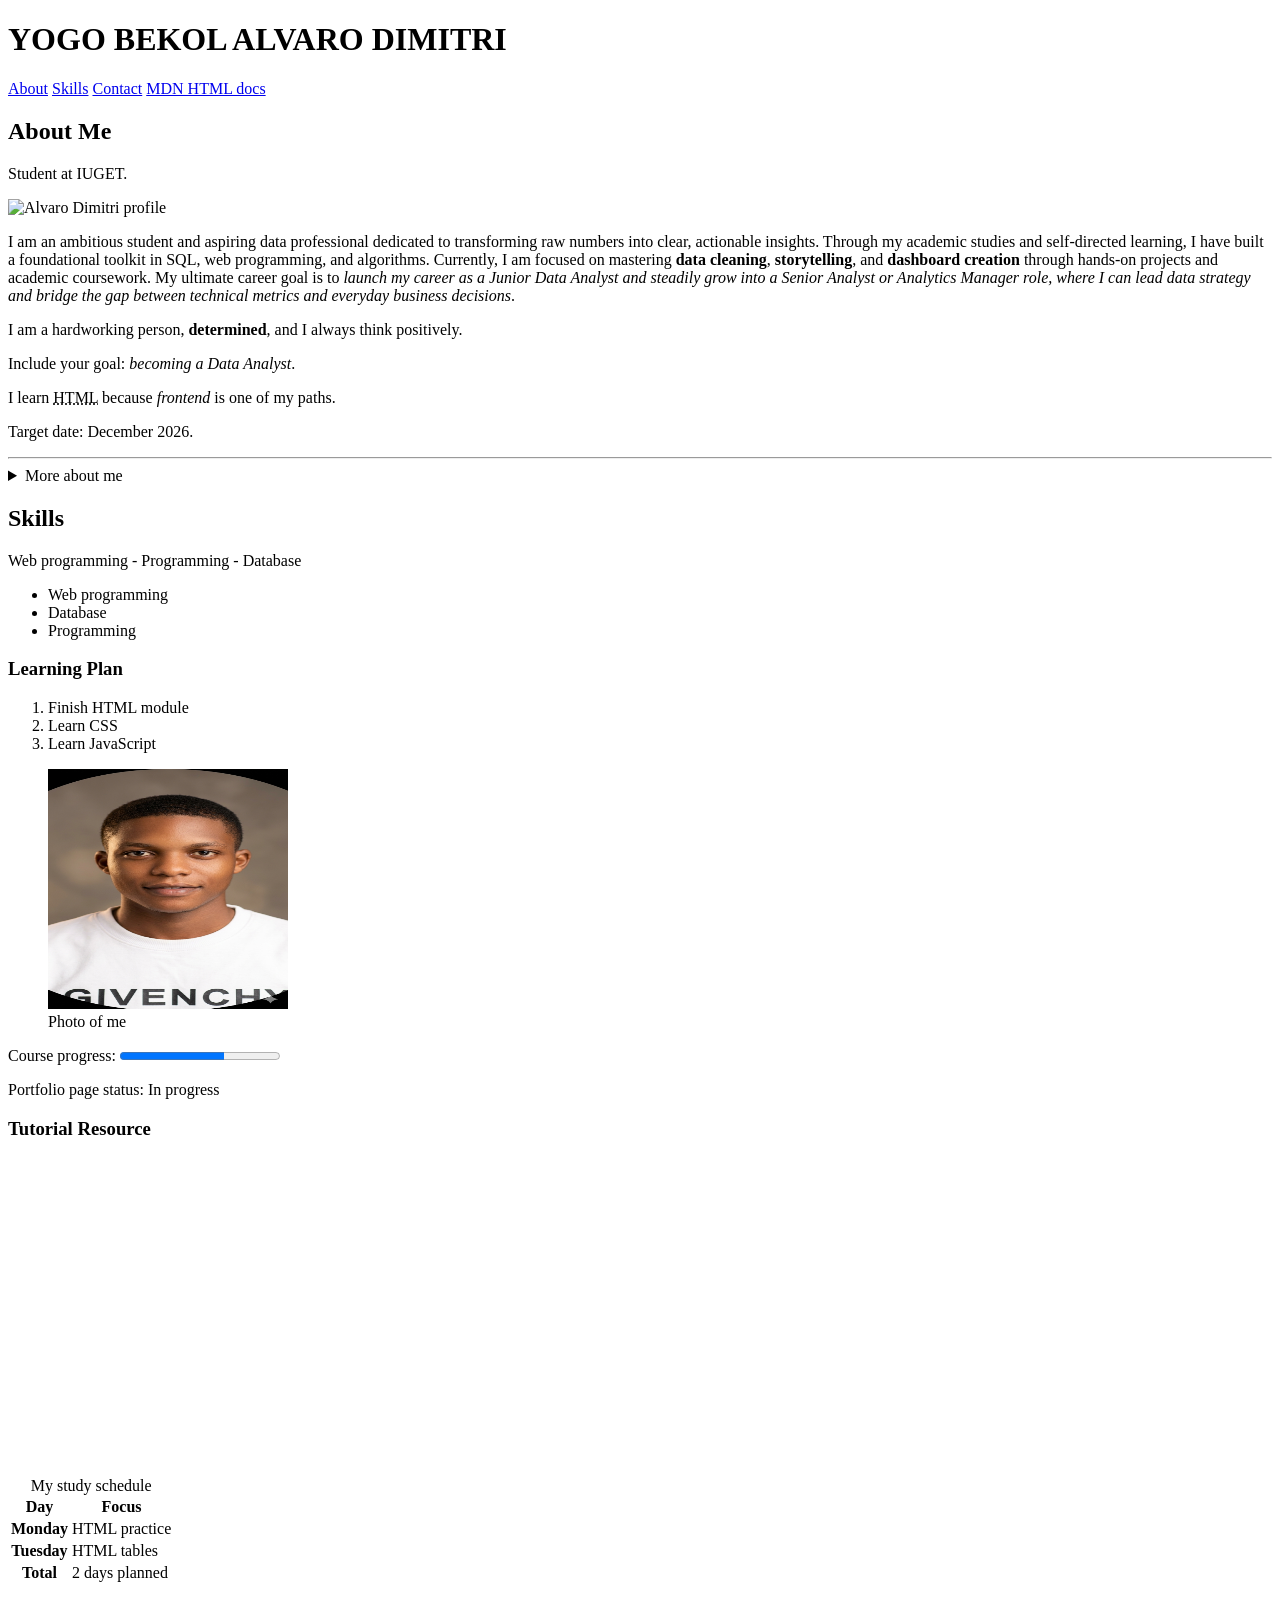
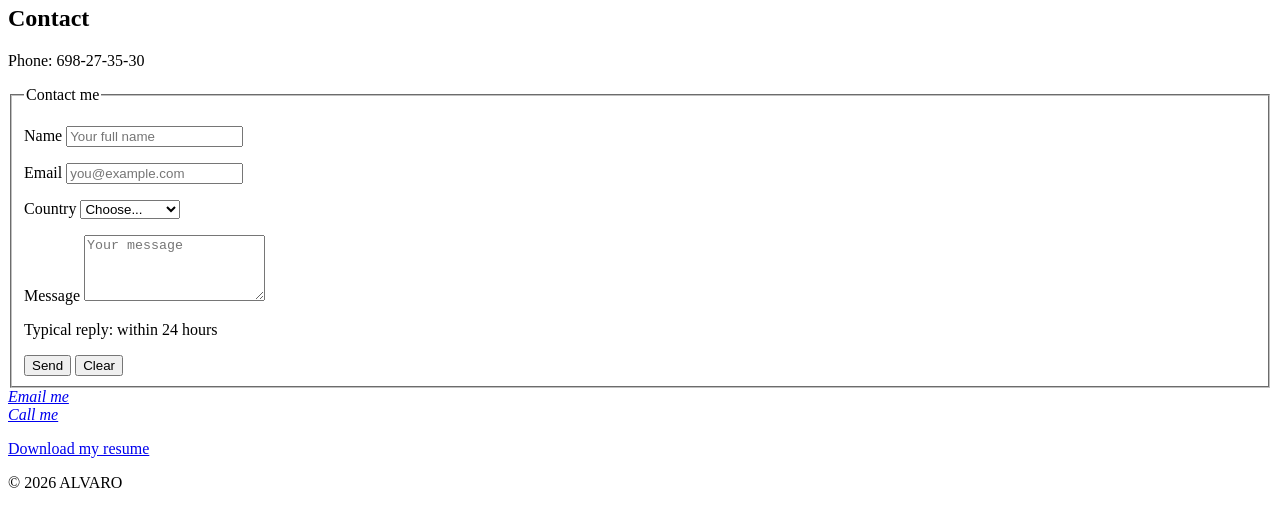
==== Frontend-path/index.html.html @ 92b5eb64 "Add files via upload module1" ====
<!DOCTYPE html>
<html lang="en">
<head>
  <meta charset="UTF-8">  
  <meta name="viewport" content="width=device-width, initial-scale=1.0">
  <title>Professional Profile - Yogo Bekol Alvaro Dimitri</title>
  <meta name="description" content="Welcome to my professional portfolio website, showcasing my experience, skills, and background">
  <link rel="icon" href="favicon.ico.png" sizes="any">
</head>
<body>

  <header>
    <h1>YOGO BEKOL ALVARO DIMITRI</h1>
    <nav aria-label="Main navigation">
      <a href="#about">About</a>
      <a href="#skills">Skills</a>
      <a href="#contact">Contact</a>
      <a href="https://developer.mozilla.org/en-US/docs/Web/HTML" target="_blank" rel="noopener noreferrer">MDN HTML docs</a>
    </nav>
  </header>

  <main>
    <section id="about">
      <h2>About Me</h2>
      <p>Student at IUGET.</p>
      
      <img src="file:///c:/Users/Administrateur/Downloads/Gemini_Generated_Image_hbnlm2hbnlm2hbnl.png" alt="Alvaro Dimitri profile" width="145" height="150" loading="lazy">
      
      <p>
        I am an ambitious student and aspiring data professional dedicated to transforming raw numbers into clear, actionable insights. Through my academic studies and self-directed learning, I have built a foundational toolkit in SQL, web programming, and algorithms. Currently, I am focused on mastering 
        <strong>data cleaning</strong>, <strong>storytelling</strong>, and <strong>dashboard creation</strong> through hands-on projects and academic coursework. My ultimate career goal is to 
        <em>launch my career as a Junior Data Analyst and steadily grow into a Senior Analyst or Analytics Manager role, where I can lead data strategy and bridge the gap between technical metrics and everyday business decisions</em>.
      </p>

      <p>I am a hardworking person, <strong>determined</strong>, and I always think positively.</p>
      <p>Include your goal: <em>becoming a Data Analyst</em>.</p>
      <p>I learn <abbr title="HyperText Markup Language">HTML</abbr> because <dfn>frontend</dfn> is one of my paths.</p>
      <p>Target date: <time datetime="2026-08-01">December 2026</time>.</p>
      <hr>
      
      <details>
        <summary>More about me</summary>
        <p>Extra hobbies or fun facts here.</p>
        <p> generous☻, jovial personne☺, frienship personne, </p>
        <p>i like sport especially football, i like food♥</p>
      </details>
    </section>

    <section id="skills">
      <h2>Skills</h2>
      <p>Web programming - Programming - Database</p>
      <ul>
        <li>Web programming</li>
        <li>Database</li>
        <li>Programming</li>
      </ul>
      
      <h3>Learning Plan</h3>
      <ol>
        <li>Finish HTML module</li>
        <li>Learn CSS</li>
        <li>Learn JavaScript</li>
      </ol>
      
      <figure>
        <img src="profile.jpg.png" alt="I am a young engineering student" width="240" height="240" loading="lazy" decoding="async">
        <figcaption>Photo of me</figcaption>
      </figure>

      <p>Course progress: <progress value="65" max="100">65%</progress></p>
      <p data-module="html-1" title="HTML Module 1 portfolio">Portfolio page status: In progress</p>

      <h3>Tutorial Resource</h3>
      <iframe
        <iframe 
        src="https://www.youtube.com/embed/FQdaUv95mR8?si=HR0sTj3CpVV2s3jD"
         title="YouTube video player"
        width="560" 
        height="315" 
         frameborder="0"
          allow="accelerometer; autoplay; clipboard-write; encrypted-media; gyroscope; picture-in-picture; web-share" 
          referrerpolicy="strict-origin-when-cross-origin"
           allowfullscreen>
          </iframe>
      </iframe>

      <table>
        <caption>My study schedule</caption>
        <colgroup>
          <col>
          <col>
        </colgroup>
        <thead>
          <tr>
            <th scope="col">Day</th>
            <th scope="col">Focus</th>
          </tr>
        </thead>
        <tbody>
          <tr>
            <th scope="row">Monday</th>
            <td>HTML practice</td>
          </tr>
          <tr>
            <th scope="row">Tuesday</th>
            <td>HTML tables</td>
          </tr>
        </tbody>
        <tfoot>
          <tr>
            <th scope="row">Total</th>
            <td>2 days planned</td>
          </tr>
        </tfoot>
      </table>
    </section>

    <section id="contact">
      <h2>Contact</h2>
      <p>Phone: 698-27-35-30</p>
      
      <form action="#" method="get">
        <fieldset>
          <legend>Contact me</legend>
          <p>
            <label for="name">Name</label>
            <input type="text" id="name" name="name" required minlength="2" maxlength="80" placeholder="Your full name">
          </p>
          <p>
            <label for="email">Email</label>
            <input type="email" id="email" name="email" required placeholder="you@example.com">
          </p>
          <p>
            <label for="country">Country</label>
            <select id="country" name="country" required>
              <option value="">Choose...</option>
              <optgroup label="Central Africa">
                <option value="cm">Cameroon</option>
              </optgroup>
              <optgroup label="West Africa">
                <option value="ng">Nigeria</option>
              </optgroup>
            </select>
          </p>
          <p>
            <label for="message">Message</label>
            <textarea id="message" name="message" rows="4" required minlength="10" placeholder="Your message"></textarea>
          </p>
          <p>
            <output name="reply-hint" for="message">Typical reply: within 24 hours</output>
          </p>
          <button type="submit">Send</button>
          <button type="reset">Clear</button>
        </fieldset>
      </form>
    </section>
  </main>

  <footer>
    <address>
      <a href="mailto:yogoalvaro14@gmail.com">Email me</a><br>
      <a href="tel:+237698273530">Call me</a>
    </address>
    <p><a href="resume.pdf" download>Download my resume</a></p>
    <p>&copy; 2026 ALVARO</p>
  </footer>

</body>
</html>
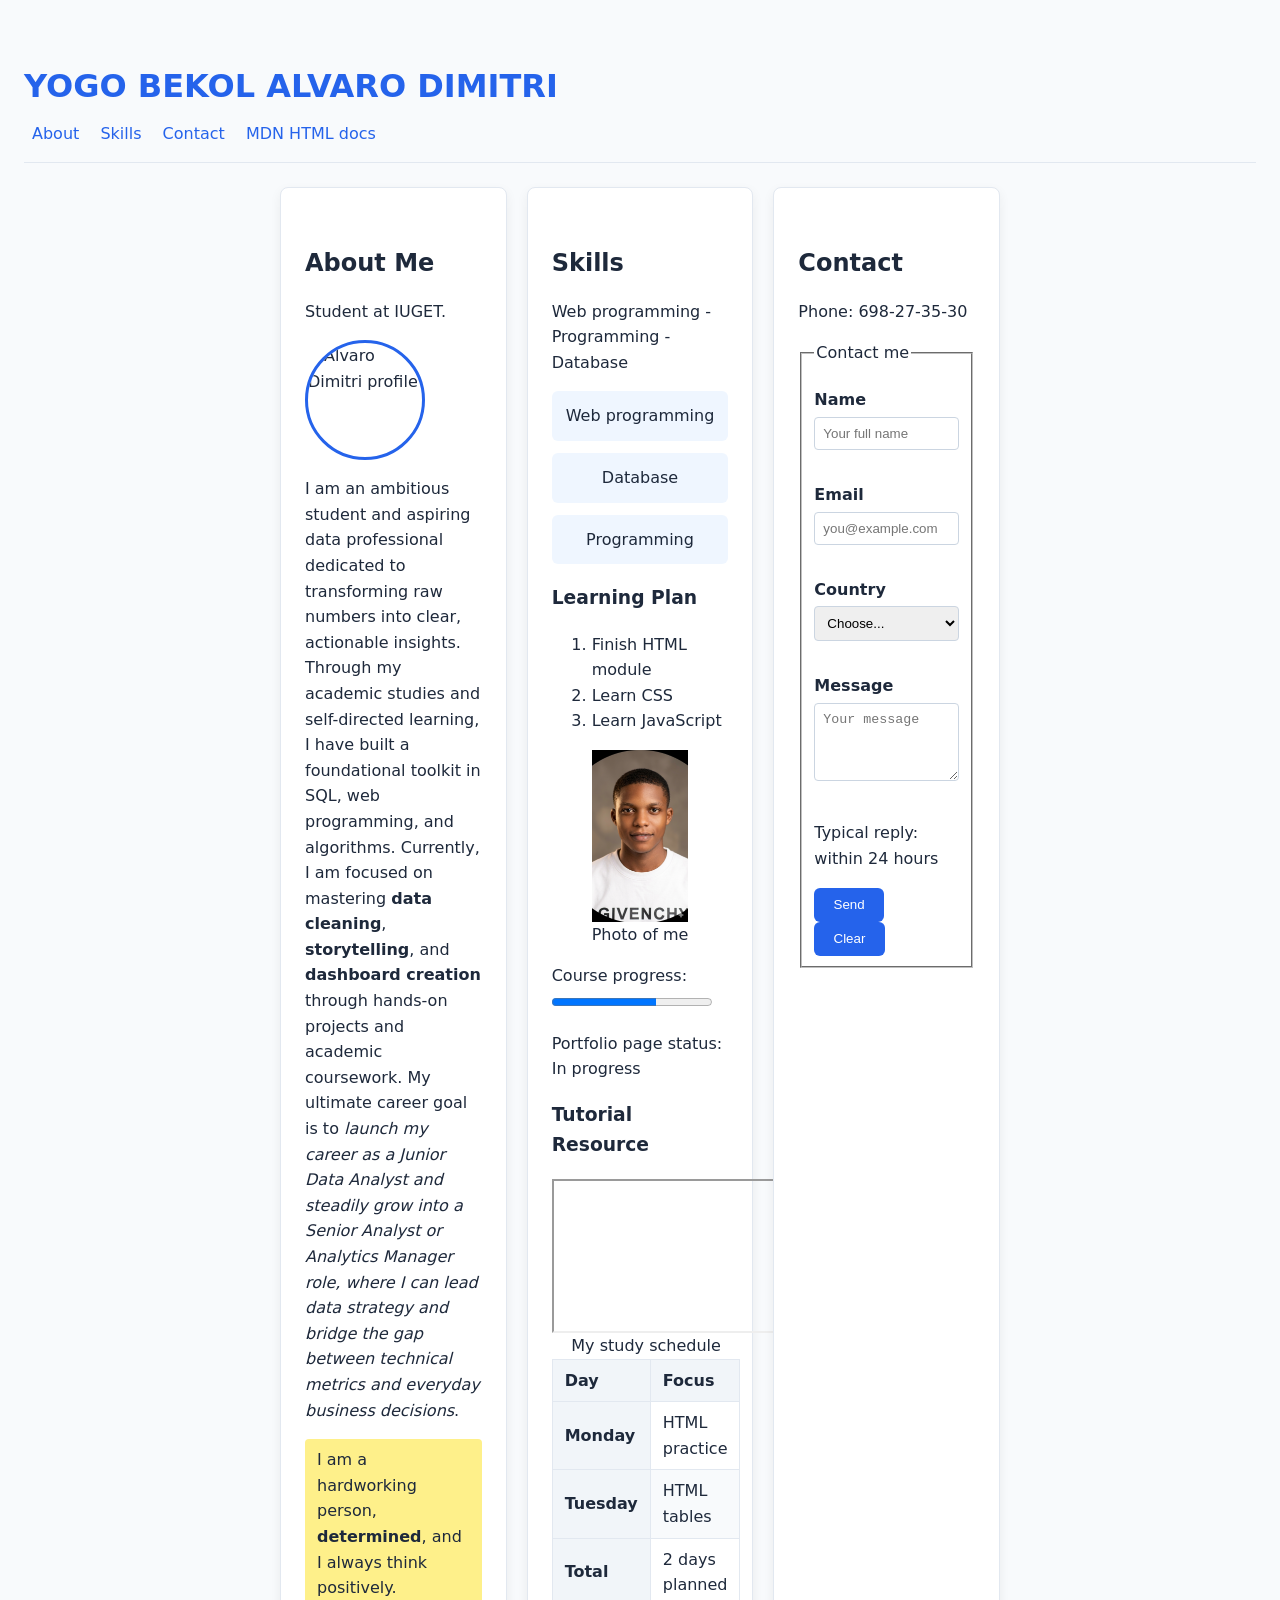
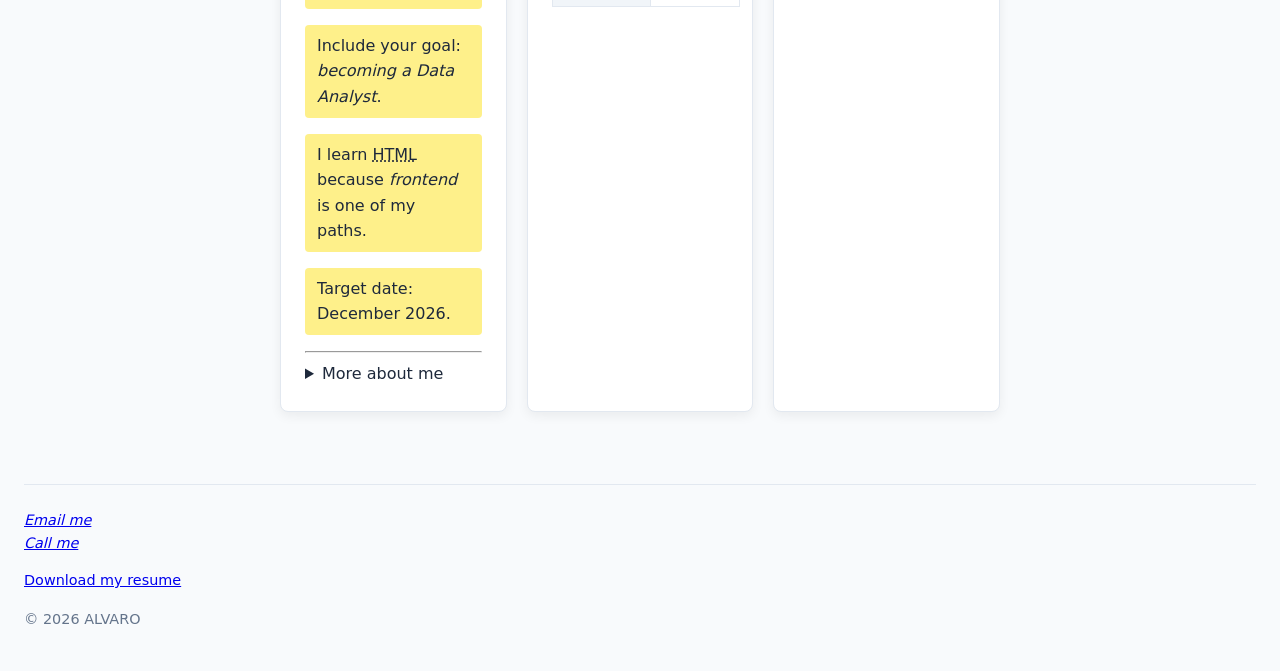
==== commit 69d3ca98: "Add files via upload" ====
--- a/Frontend-path/index.html.html
+++ b/Frontend-path/index.html.html
@@ -6,6 +6,7 @@
   <title>Professional Profile - Yogo Bekol Alvaro Dimitri</title>
   <meta name="description" content="Welcome to my professional portfolio website, showcasing my experience, skills, and background">
   <link rel="icon" href="favicon.ico.png" sizes="any">
+  <link rel="stylesheet" href="styles.css">
 </head>
 <body>
 
@@ -20,11 +21,17 @@
   </header>
 
   <main>
-    <section id="about">
+    <div class="row">
+    <section id="about" class="section card">
       <h2>About Me</h2>
+      
       <p>Student at IUGET.</p>
       
-      <img src="file:///c:/Users/Administrateur/Downloads/Gemini_Generated_Image_hbnlm2hbnlm2hbnl.png" alt="Alvaro Dimitri profile" width="145" height="150" loading="lazy">
+      <img src="file:///c:/Users/Administrateur/Downloads/Gemini_Generated_Image_hbnlm2hbnlm2hbnl.png" class="profile-img",
+       alt="Alvaro Dimitri profile" 
+       width="145" 
+       height="150" 
+       loading="lazy">
       
       <p>
         I am an ambitious student and aspiring data professional dedicated to transforming raw numbers into clear, actionable insights. Through my academic studies and self-directed learning, I have built a foundational toolkit in SQL, web programming, and algorithms. Currently, I am focused on mastering 
@@ -32,24 +39,24 @@
         <em>launch my career as a Junior Data Analyst and steadily grow into a Senior Analyst or Analytics Manager role, where I can lead data strategy and bridge the gap between technical metrics and everyday business decisions</em>.
       </p>
 
-      <p>I am a hardworking person, <strong>determined</strong>, and I always think positively.</p>
-      <p>Include your goal: <em>becoming a Data Analyst</em>.</p>
-      <p>I learn <abbr title="HyperText Markup Language">HTML</abbr> because <dfn>frontend</dfn> is one of my paths.</p>
-      <p>Target date: <time datetime="2026-08-01">December 2026</time>.</p>
+      <p   class="highlight">I am a hardworking person, <strong>determined</strong>, and I always think positively.</p>
+      <p class="highlight">Include your goal: <em>becoming a Data Analyst</em>.</p>
+      <p class="highlight">I learn <abbr title="HyperText Markup Language">HTML</abbr> because <dfn>frontend</dfn> is one of my paths.</p>
+      <p class="highlight">Target date: <time datetime="2026-08-01">December 2026</time>.</p>
       <hr>
       
       <details>
         <summary>More about me</summary>
-        <p>Extra hobbies or fun facts here.</p>
-        <p> generous☻, jovial personne☺, frienship personne, </p>
-        <p>i like sport especially football, i like food♥</p>
+        <p class="highlight">Extra hobbies or fun facts here.</p>
+        <p class="highlight"> generous☻, jovial personne☺, frienship personne, </p>
+        <p class="highlight">i like sport especially football, and  i also like food♥</p>
       </details>
     </section>
 
-    <section id="skills">
+    <section id="skills" class="section card">
       <h2>Skills</h2>
       <p>Web programming - Programming - Database</p>
-      <ul>
+      <ul class="skills-grid">
         <li>Web programming</li>
         <li>Database</li>
         <li>Programming</li>
@@ -64,7 +71,7 @@
       
       <figure>
         <img src="profile.jpg.png" alt="I am a young engineering student" width="240" height="240" loading="lazy" decoding="async">
-        <figcaption>Photo of me</figcaption>
+        <figcaption>Photo of me</figcaption> 
       </figure>
 
       <p>Course progress: <progress value="65" max="100">65%</progress></p>
@@ -72,8 +79,9 @@
 
       <h3>Tutorial Resource</h3>
       <iframe
-        <iframe 
-        src="https://www.youtube.com/embed/FQdaUv95mR8?si=HR0sTj3CpVV2s3jD"
+        <iframe
+        <div class="row"
+       src="https://www.youtube.com/embed/FQdaUv95mR8?si=HR0sTj3CpVV2s3jD">
          title="YouTube video player"
         width="560" 
         height="315" 
@@ -84,7 +92,7 @@
           </iframe>
       </iframe>
 
-      <table>
+      <table class="data-table">
         <caption>My study schedule</caption>
         <colgroup>
           <col>
@@ -115,11 +123,11 @@
       </table>
     </section>
 
-    <section id="contact">
+    <section id="contact" class="section card">
       <h2>Contact</h2>
       <p>Phone: 698-27-35-30</p>
       
-      <form action="#" method="get">
+      <form action="#" method="get" class="contact-form">
         <fieldset>
           <legend>Contact me</legend>
           <p>
--- a/Frontend-path/styles.css
+++ b/Frontend-path/styles.css
@@ -0,0 +1,258 @@
+*,
+*::before,
+*::after {
+  box-sizing: border-box;
+}
+/* This is for the body to have a clean and modern look */
+body {
+  font-family: system-ui, Arial, sans-serif;
+  margin: 0;
+  padding: 20px;
+  color: #1e293b;
+  background-color: #f8fafc;
+  line-height: 1.6;
+}
+/* This is for the images to be responsive and look good on all devices */
+img {
+  max-width: 100%;
+  height: auto;
+  display: block;
+}
+/* This is for the root variables to have a consistent color scheme and spacing */
+:root {
+  --color-primary: #2563eb;
+  --color-text: #1e293b;
+  --color-muted: #64748b;
+  --space-md: 1rem;
+  --radius-md: 8px;
+}
+/* This is for the text elements to have a clean and modern look */
+body {
+  color: var(--color-text);
+}
+/* This is for the headings to have a consistent style and color */
+h1 {
+  font-size: 2rem;
+  font-weight: 700;
+  color: var(--color-primary, #2563eb);
+  margin-bottom: 0.5rem;
+}
+
+h2 {
+  font-size: 1.5rem;
+  margin-top: 2rem;
+  margin-bottom: 0.75rem;
+}
+/* This is for the paragraphs to have a consistent spacing and color */
+p {
+  margin-bottom: 1rem;
+}
+.highlight {
+  background-color: #fef08a;
+  padding: 0.5rem 0.75rem;
+  border-radius: 4px;
+}
+
+header {
+  padding: 1rem 0;
+  margin-bottom: 1.5rem;
+  border-bottom: 1px solid #e2e8f0;
+}
+
+main {
+  max-width: 720px;
+  margin: 0 auto;
+}
+/* This is for the footer to have a clean and modern look */
+footer {
+  margin-top: 3rem;
+  padding-top: 1.5rem;
+  border-top: 1px solid #e2e8f0;
+  color: var(--color-muted, #64748b);
+  font-size: 0.9rem;
+}
+/* This is for the navigation to have a clean and modern look */
+
+nav ul {
+  display: flex;
+  flex-wrap: wrap;
+  gap: 1rem;
+  list-style: none;
+  padding: 0;
+  margin: 0;
+}
+
+nav a {
+  color: var(--color-primary, #2563eb);
+  text-decoration: none;
+  padding: 0.35rem 0.5rem;
+  border-radius: 4px;
+}
+
+nav a:hover {
+  text-decoration: underline;
+}
+
+nav a:focus-visible {
+  outline: 2px solid var(--color-primary, #2563eb);
+  outline-offset: 2px;
+}
+/* This is for the card component to have a clean and modern look */
+.card {
+  background: #ffffff;
+  padding: 1.25rem;
+  margin-bottom: 1.5rem;
+  border: 1px solid #e2e8f0;
+  border-radius: var(--radius-md, 8px);
+  box-shadow: 0 4px 12px rgba(0, 0, 0, 0.06);
+}
+/* This is for the row layout to have a flexible and responsive design */
+.row {
+  display: flex;
+  gap: 20px;
+  flex-wrap: wrap;
+}
+
+.row > .card {
+  flex: 1;
+  min-width: 200px;
+}
+/* This is for the skills section to have a grid layout and look more organized */
+.skills-grid {
+  display: grid;
+  grid-template-columns: repeat(auto-fit, minmax(120px, 1fr));
+  gap: 0.75rem;
+  list-style: none;
+  padding: 0;
+}
+
+.skills-grid li {
+  background: #eff6ff;
+  padding: 0.75rem;
+  border-radius: 6px;
+  text-align: center;
+}
+/* This is for the contact form to have a clean and modern look */
+.contact-form label {
+  display: block;
+  margin-bottom: 0.25rem;
+  font-weight: 600;
+}
+
+.contact-form input,
+.contact-form textarea,
+.contact-form select {
+  width: 100%;
+  max-width: 400px;
+  padding: 0.5rem;
+  margin-bottom: 1rem;
+  border: 1px solid #cbd5e1;
+  border-radius: 4px;
+}
+
+.contact-form input:focus-visible,
+.contact-form textarea:focus-visible {
+  outline: 2px solid var(--color-primary, #2563eb);
+  outline-offset: 1px;
+}
+/* This is for the data table to have a clean and modern look */
+.data-table {
+  width: 100%;
+  border-collapse: collapse;
+  margin-bottom: 1.5rem;
+}
+
+.data-table th,
+.data-table td {
+  border: 1px solid #e2e8f0;
+  padding: 0.5rem 0.75rem;
+  text-align: left;
+}
+
+.data-table th {
+  background: #f1f5f9;
+}
+
+.data-table tbody tr:nth-child(even) {
+  background: #f8fafc;
+}
+/* This is for the profile image to be circular and have a border */
+.profile-img {
+  width: 120px;
+  height: 120px;
+  object-fit: cover;
+  border-radius: 50%;
+  border: 3px solid var(--color-primary, #2563eb);
+  margin-bottom: 1rem;
+}
+/* this is for the header to be sticky and always visible when scrolling */
+header {
+  position: sticky;
+  top: 0;
+  z-index: 10;
+  background: #f8fafc;
+}
+
+/*smoth intaraction botton*/
+.contact-form button {
+  padding: 0.6rem 1.2rem;
+  background: var(--color-primary, #2563eb);
+  color: white;
+  border: none;
+  border-radius: 6px;
+  cursor: pointer;
+  transition: background 0.2s ease, transform 0.15s ease;
+}
+
+.contact-form button:hover {
+  background: #1d4ed8;
+}
+
+.contact-form button:active {
+  transform: scale(0.98);
+}
+
+.contact-form button:focus-visible {
+  outline: 2px solid #1e40af;
+  outline-offset: 2px;
+}
+/* This is for the footer to have a clean and modern look */
+* Mobile tweaks */
+@media (max-width: 600px) {
+  body { padding: 12px; }
+  .row { flex-direction: column; }
+  h1 { font-size: 1.75rem; }
+}
+
+/* Desktop polish */
+@media (min-width: 900px) {
+  body { padding: 24px; }
+  .card { padding: 1.5rem; }
+}
+
+blockquote {
+  border-left: 4px solid var(--color-primary, #2563eb);
+  margin: 1rem 0;
+  padding-left: 1rem;
+  color: #475569;
+  font-style: italic;
+}
+code {
+  background: #f1f5f9;
+  padding: 0.15rem 0.35rem;
+  border-radius: 4px;
+  font-size: 0.9em;
+}
+
+pre {
+  background: #1e293b;
+  color: #f8fafc;
+  padding: 1rem;
+  border-radius: 8px;
+  overflow-x: auto;
+}
+
+pre code {
+  background: none;
+  padding: 0;
+}
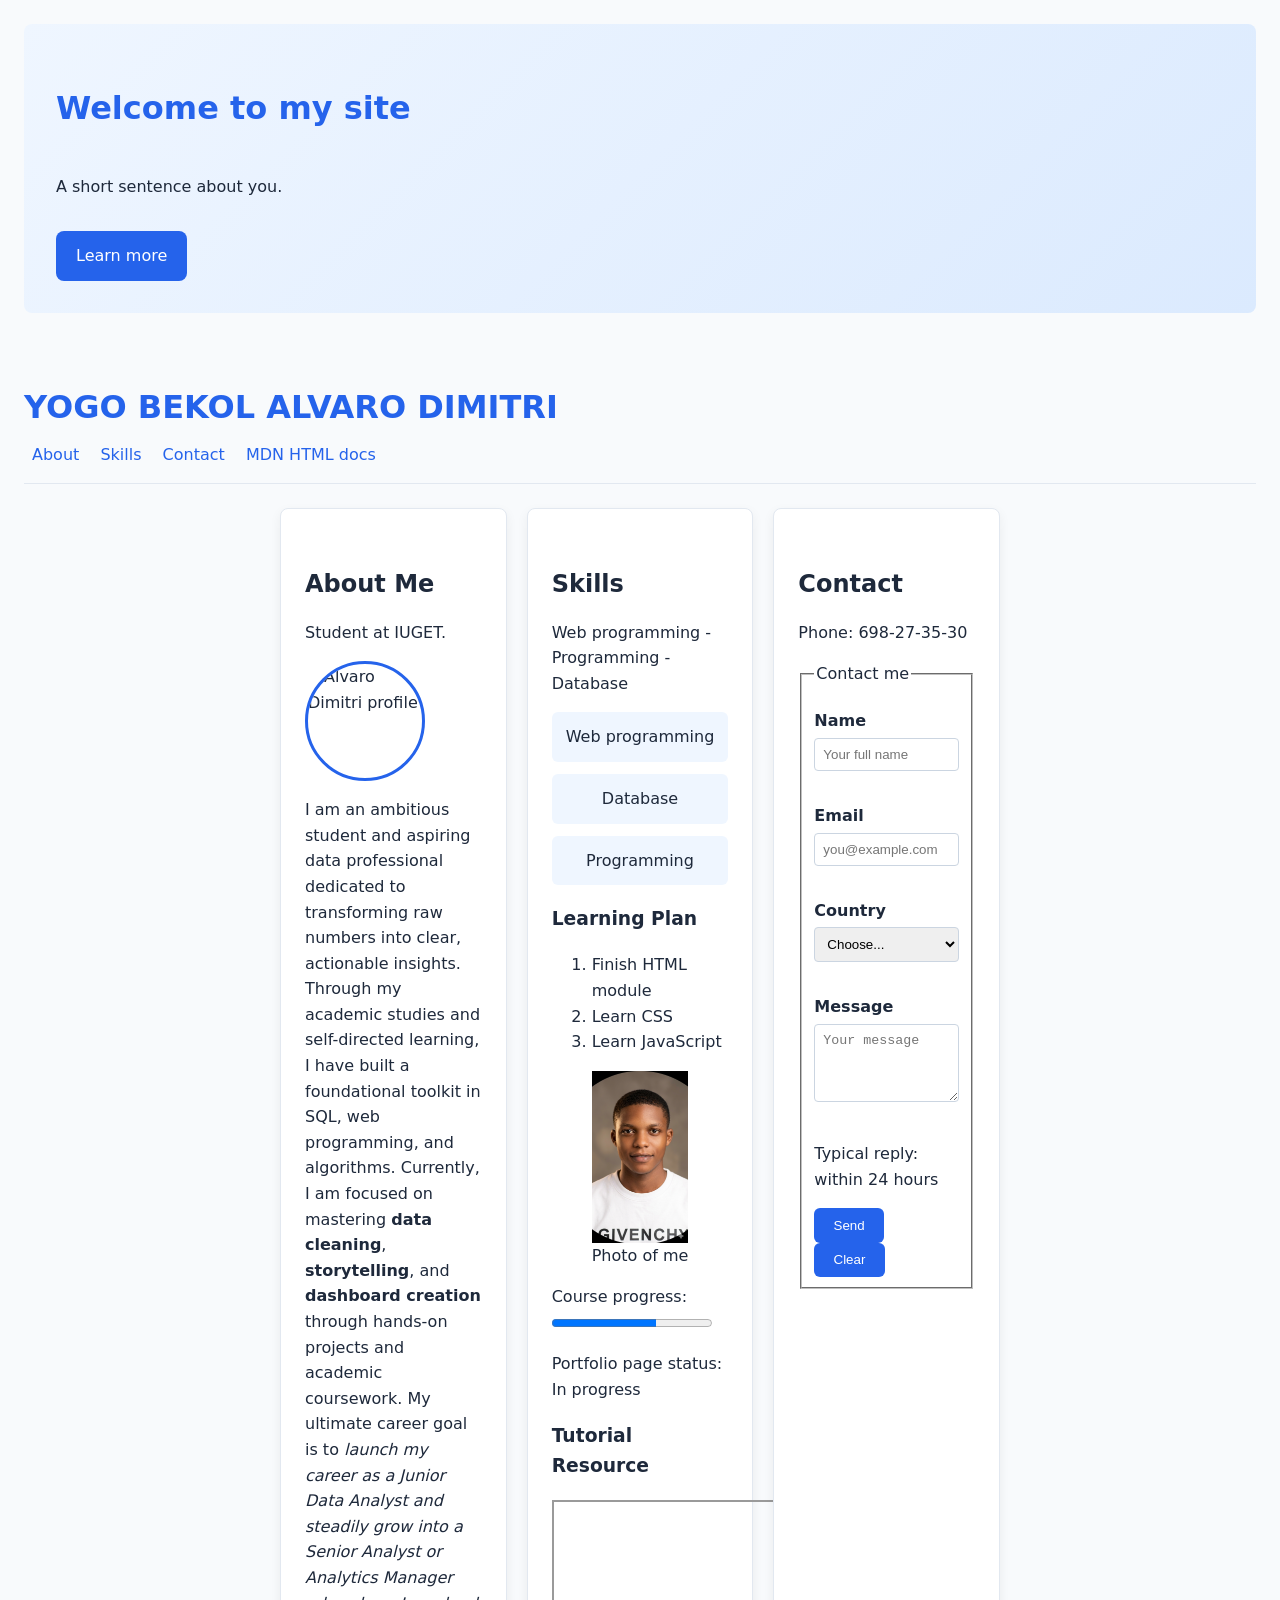
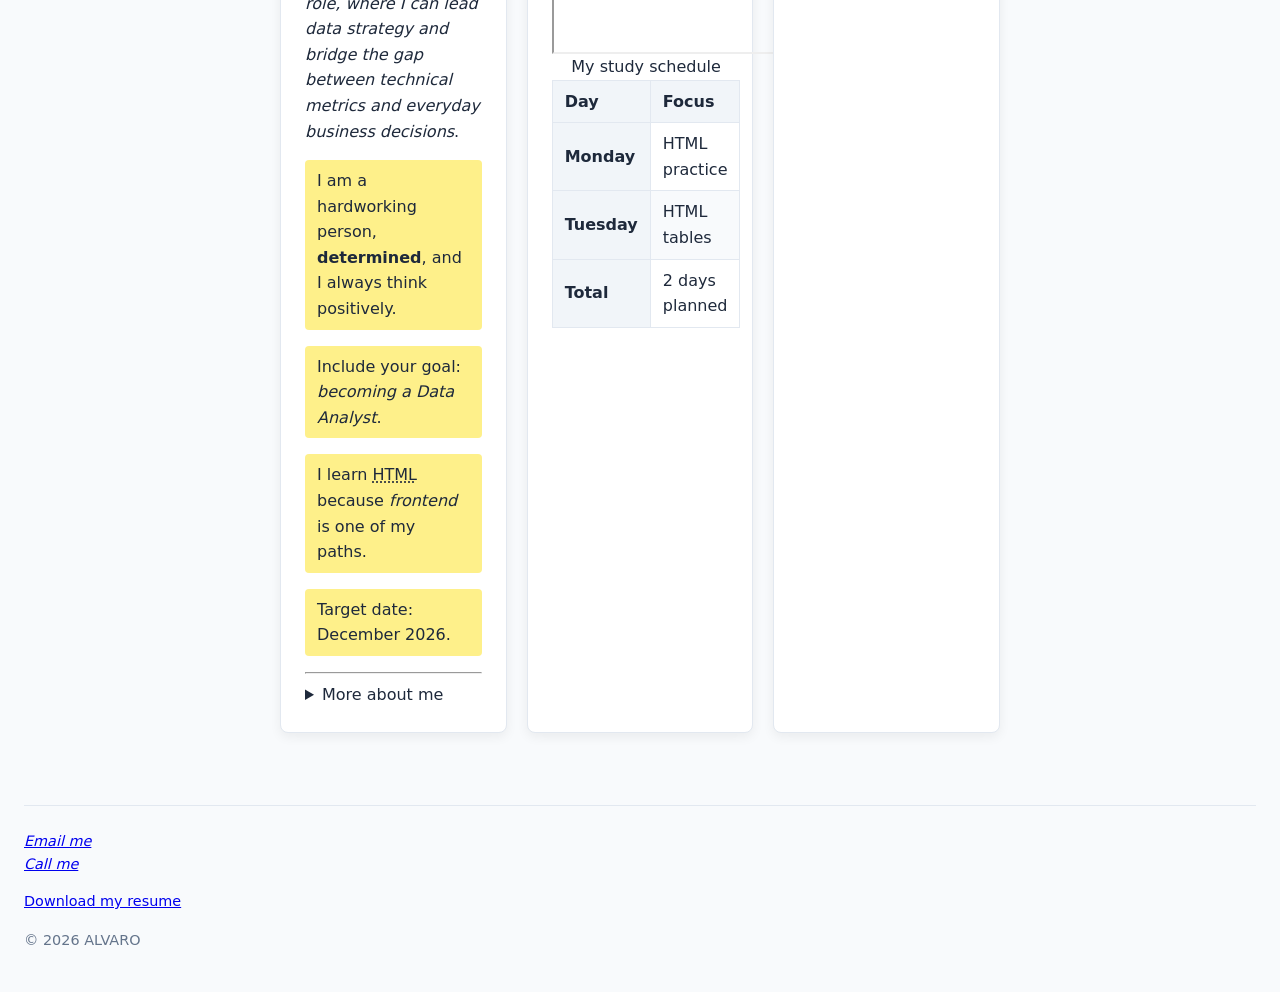
==== commit bbe6f5cc: "module 2 done" ====
--- a/Frontend-path/index.html.html
+++ b/Frontend-path/index.html.html
@@ -8,8 +8,13 @@
   <link rel="icon" href="favicon.ico.png" sizes="any">
   <link rel="stylesheet" href="styles.css">
 </head>
+
 <body>
-
+<section class="hero">
+      <h1>Welcome to my site</h1>
+      <p>A short sentence about you.</p>
+      <a class="hero-btn" href="#about">Learn more</a>
+    </section>
   <header>
     <h1>YOGO BEKOL ALVARO DIMITRI</h1>
     <nav aria-label="Main navigation">
--- a/Frontend-path/styles.css
+++ b/Frontend-path/styles.css
@@ -255,4 +255,31 @@
 pre code {
   background: none;
   padding: 0;
+}
+
+.hero {
+  display: flex;
+  flex-direction: column;
+  gap: 1rem;
+  padding: 2rem;
+  background: linear-gradient(135deg, #eff6ff, #dbeafe);
+  border-radius: var(--radius-md, 8px);
+  margin-bottom: 2rem;
+}
+
+.hero-btn {
+  display: inline-block;
+  padding: 0.75rem 1.25rem;
+  background: var(--color-primary, #2563eb);
+  color: white;
+  text-decoration: none;
+  border-radius: 8px;
+  width: fit-content;
+  transition: background 0.2s ease;
+}
+
+.hero-btn:hover { background: #1d4ed8; }
+
+@media (max-width: 600px) {
+  .hero { text-align: center; align-items: center; }
 }
